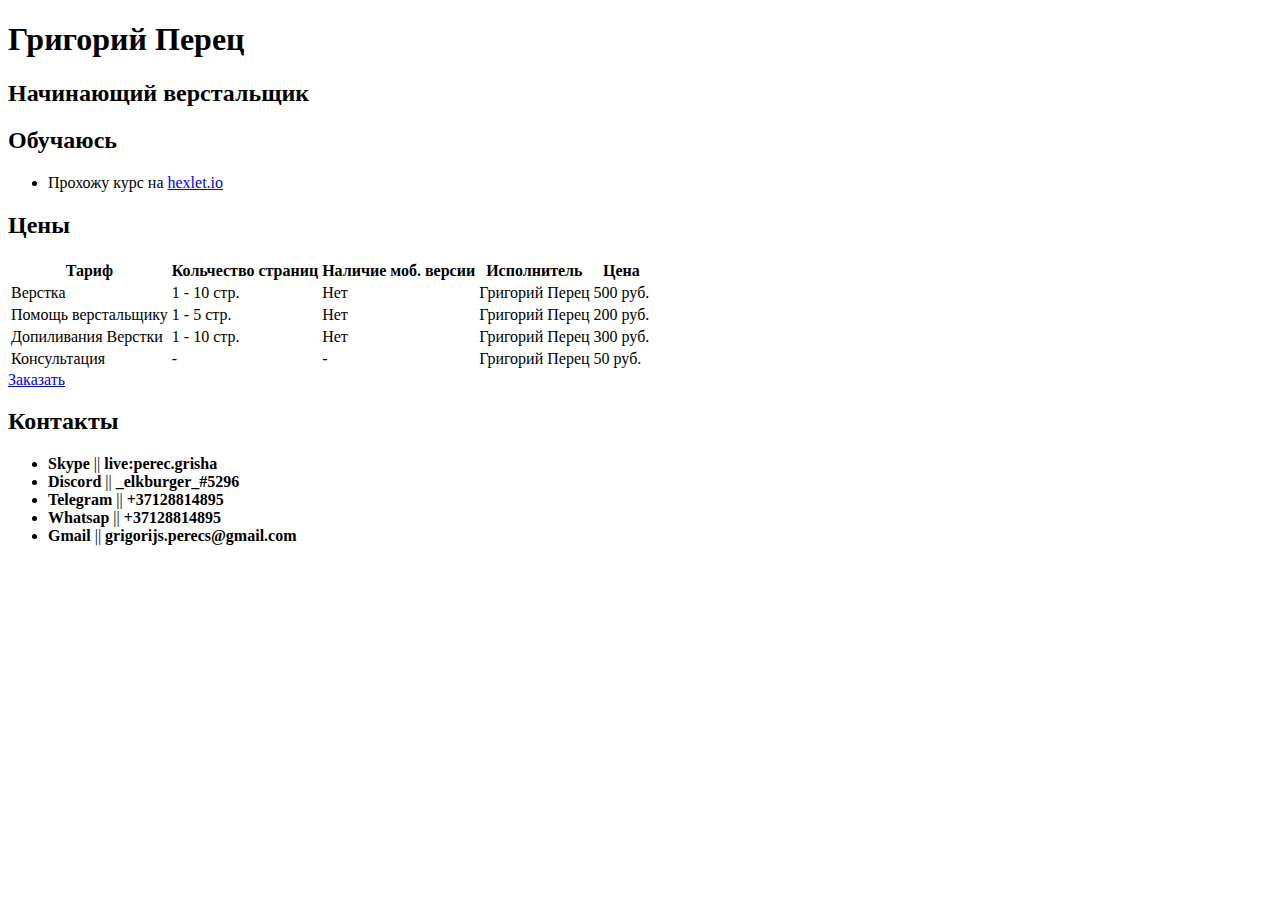
==== index.html @ ac2a0d35 "Add files via upload" ====
<!DOCTYPE html>
<html lang="ru">
<head>
    <meta charset="UTF-8">
    <meta name="viewport" content="width=device-width, initial-scale=1.0">
    <link rel="stylesheet" type="text/css" href="CSS/style.css">
    <title>Моё описание</title>
</head>
<body>
    
    <header>
        
    </header>
    <aside>
        
    </aside>
    <main>
        <h1>Григорий Перец</h1>
        <h2>Начинающий верстальщик</h2>
        <section>
            <h2>Обучаюсь</h2>
            <ul>

            <li>Прохожу курс на <a href="https://ru.hexlet.io">hexlet.io</a></li>               
            </ul>
        </section>
        <section>
            <h2>Цены</h2>
            <table>
                <tr>
                    <th>Тариф</th>
                    <th>Кольчество страниц</th>
                    <th>Наличие моб. версии</th>
                    <th>Исполнитель</th>
                    <th>Цена</th>
                </tr>
                <tr>
                    <td>Верстка</td>
                    <td>1 - 10 стр.</td>
                    <td>Нет</td>
                    <td>Григорий Перец</td>
                    <td>500 руб.</td>
                </tr>
                <tr>
                    <td>Помощь верстальщику</td>
                    <td>1 - 5 стр.</td>
                    <td>Нет</td>
                    <td>Григорий Перец</td>
                    <td>200 руб.</td>
                </tr>
                <tr>
                    <td>Допиливания Верстки</td>
                    <td>1 - 10 стр.</td>
                    <td>Нет</td>
                    <td>Григорий Перец</td>
                    <td>300 руб.</td>
                </tr>
                <tr>
                    <td>Консультация</td>
                    <td> - </td>
                    <td> - </td>
                    <td>Григорий Перец</td>
                    <td>50 руб.</td>
                </tr>
            </table>
        </section>
        <a href="/buy">Заказать</a>
        <section>
    </main>
    <footer>
        <section>
            <h2>Контакты</h2>
            <ul>
                <li><strong>Skype</strong> || <strong>live:perec.grisha</strong></li>
                <li><strong>Discord</strong> || <strong>_elkburger_#5296</strong></li>
                <li><strong>Telegram</strong> || <strong>+37128814895</strong></li>
                <li><strong>Whatsap</strong> || <strong>+37128814895</strong></li>
                <li><strong>Gmail</strong> || <strong>grigorijs.perecs@gmail.com</strong></li>
            </ul>   
        </section>
    </footer>
</body>
</html>
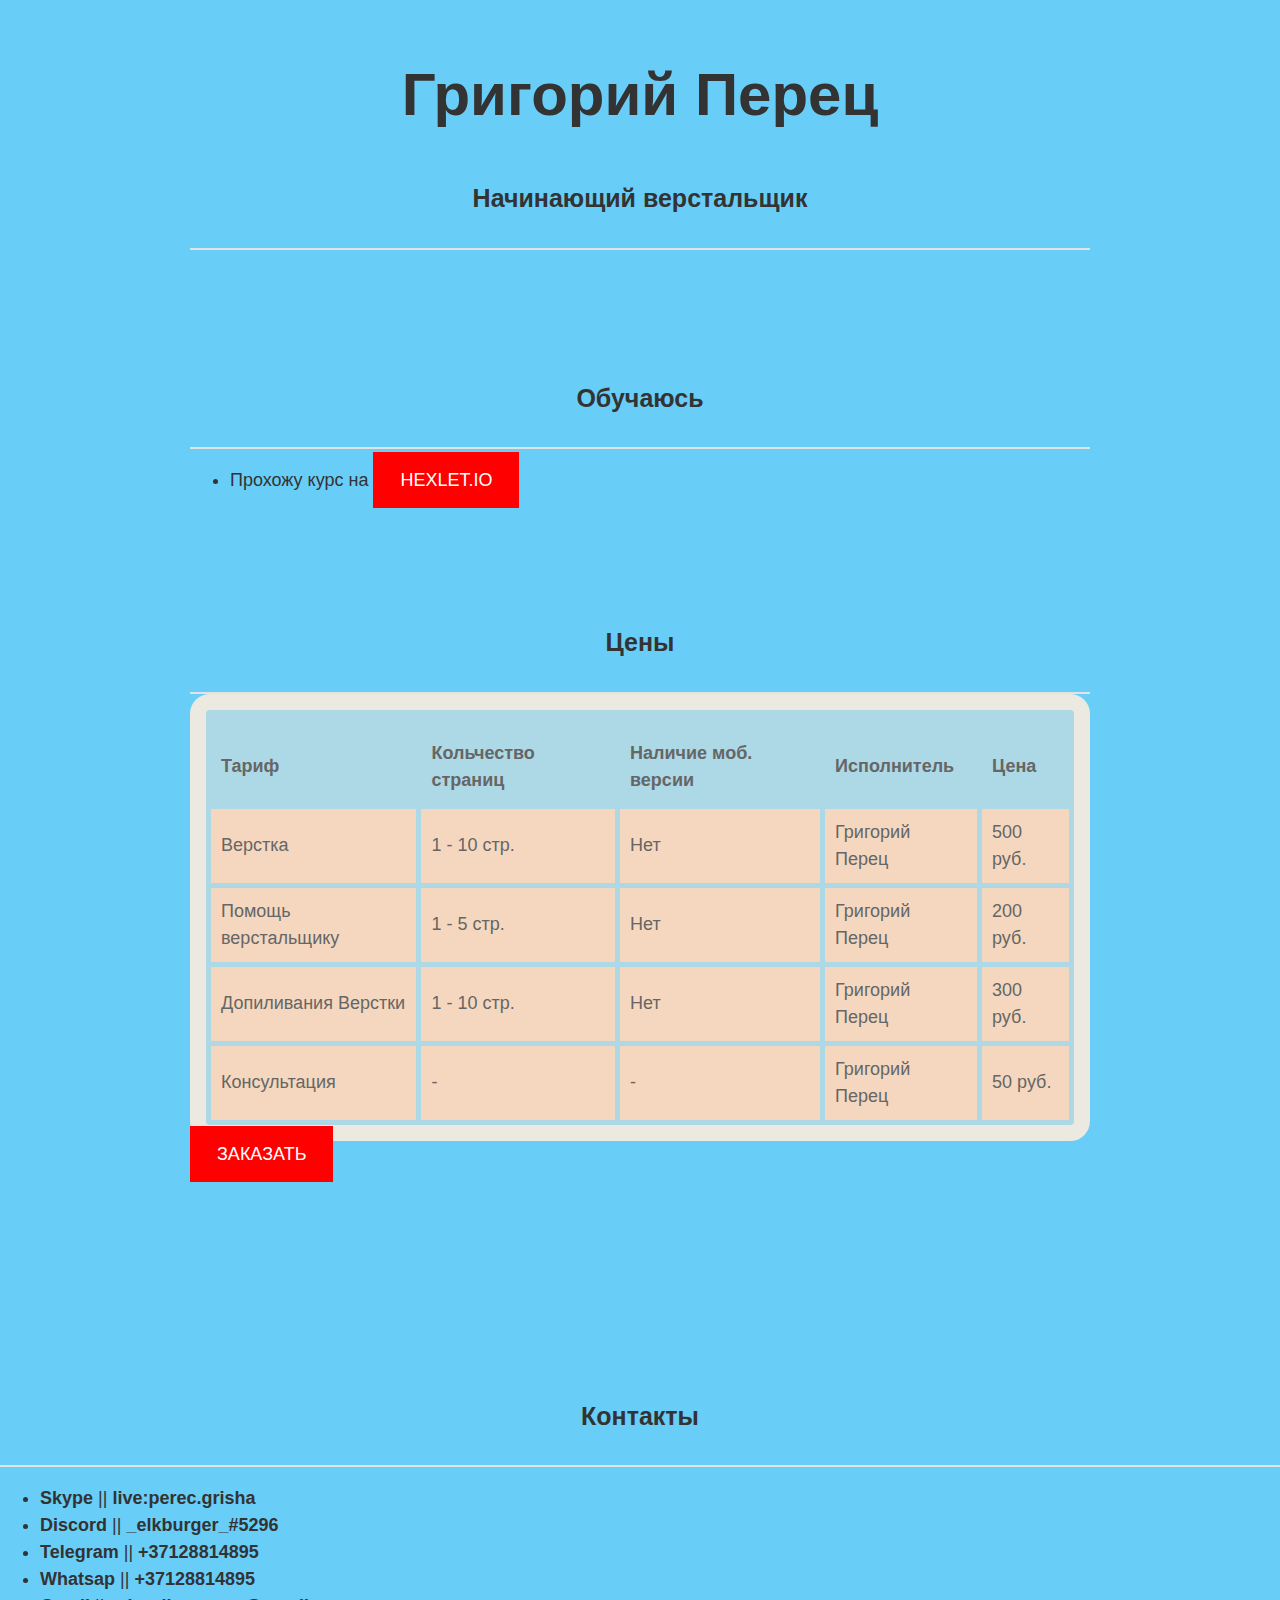
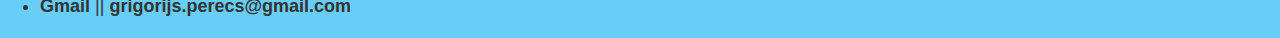
==== commit 0e0206a0: "Update index.html" ====
--- a/index.html
+++ b/index.html
@@ -64,7 +64,7 @@
                 </tr>
             </table>
         </section>
-        <a href="/buy">Заказать</a>
+        <a href="../buy">Заказать</a>
         <section>
     </main>
     <footer>
--- a/CSS/style.css
+++ b/CSS/style.css
@@ -0,0 +1,95 @@
+
+body {
+	margin: 0;
+	font-size: 18px;
+	line-height: 1.5;
+	color: #333;
+	font-family: sans-serif;
+	background-image: url(../SOURSE/img/background.jpg);
+	background-repeat: no-repeat;
+	background-size: cover;
+}
+
+
+h1 {
+	font-size: 60px;
+	margin-top: 50px;
+	margin-bottom: 10px;
+	text-align: center;
+}
+
+
+h2 {
+
+	margin: 0;
+	padding: 30px;
+	font-size: 25px;
+	text-align: center;
+	border-bottom: 2px solid #e3e3e3;
+}
+
+main {
+	width: 900px;
+	margin: auto;
+}
+
+
+section {
+	margin-top: 50px;
+	margin-bottom: 0px;
+	padding-top: 50px;
+	padding-bottom: 0px; 
+}
+
+h2 section {
+	padding: 0px;
+	text-align: left;
+	border: none;
+}
+
+li {
+	margin: 0px;
+}
+
+table {
+	padding-top: 15px;
+	font-family: sans-serif;
+	text-align: left;
+	border-collapse: separate;
+	border-spacing: 5px;
+	background: #ADD8E6;
+	color: #656665;
+	border: 16px solid #ece9e0;
+	border-radius: 20px;
+}
+
+th {
+	font-size: 18px;
+	padding: 10px;
+}
+
+td {
+	background: #f5d7bf;
+	padding: 10px;
+}
+
+a {
+    background-color: red;
+  color: white;
+  padding: 1em 1.5em;
+  text-decoration: none;
+  text-transform: uppercase;
+}
+
+a:hover {
+  background-color: #555;
+}
+
+a:active {
+  background-color: black;
+}
+
+a:visited {
+  background-color: #ccc;
+}
+
